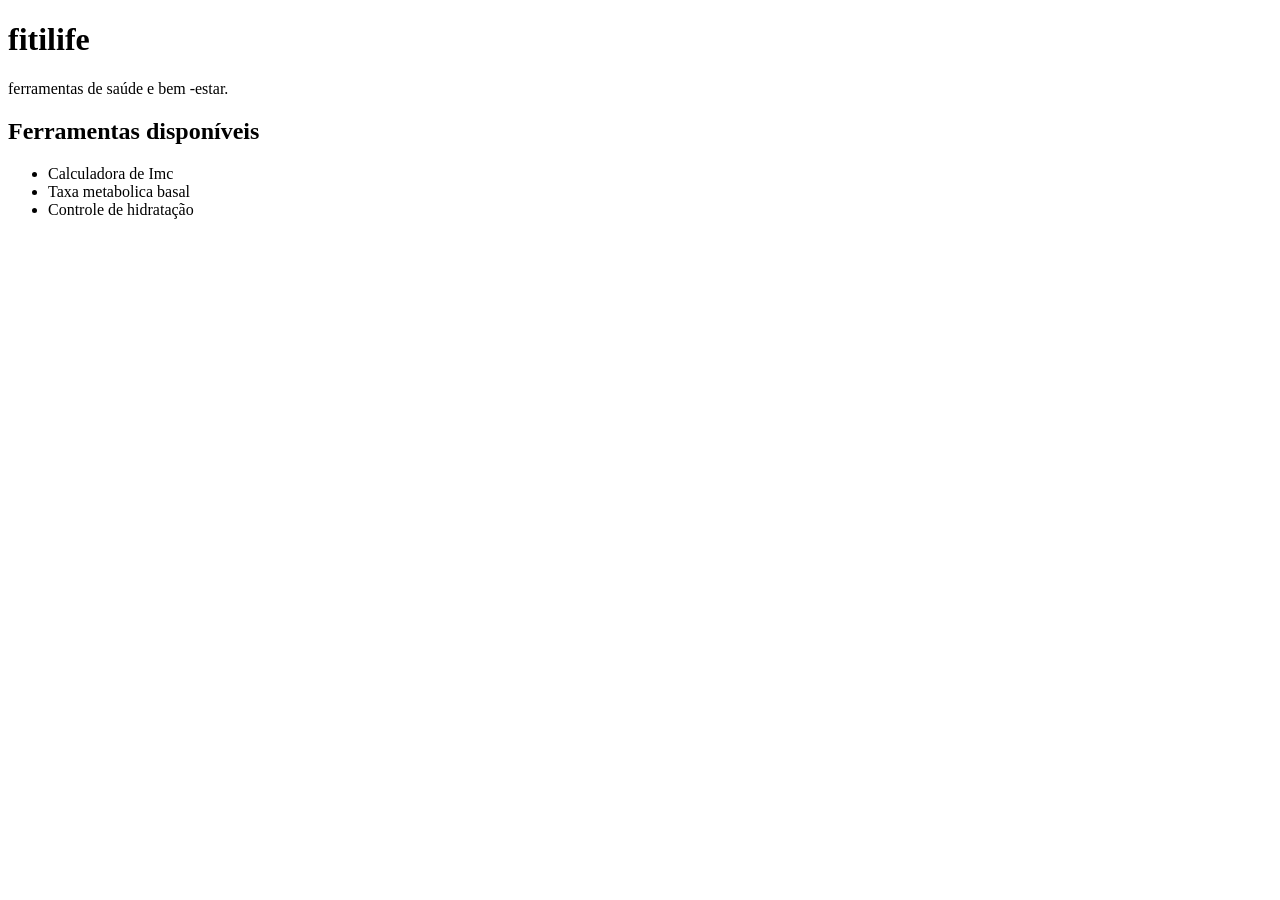
==== index.html @ 8fea4009 "first commit" ====
<!DOCTYPE html>
<html lang="pt-BR">
<head>
    <meta charset="UTF-8">
    <meta name="viewport" content="width=device-width, initial-scale=1.0">
    <title>fitlife</title>
</head>
<body>

   <h1>fitilife</h1>

   <p> ferramentas de saúde e bem -estar.</p>
   
   <h2>Ferramentas disponíveis</h2>

   <ul>
     <li>Calculadora de Imc</li>
     <li>Taxa metabolica basal</li>
     <li>Controle de hidratação</li>
   </ul>

  


</body>
</html>
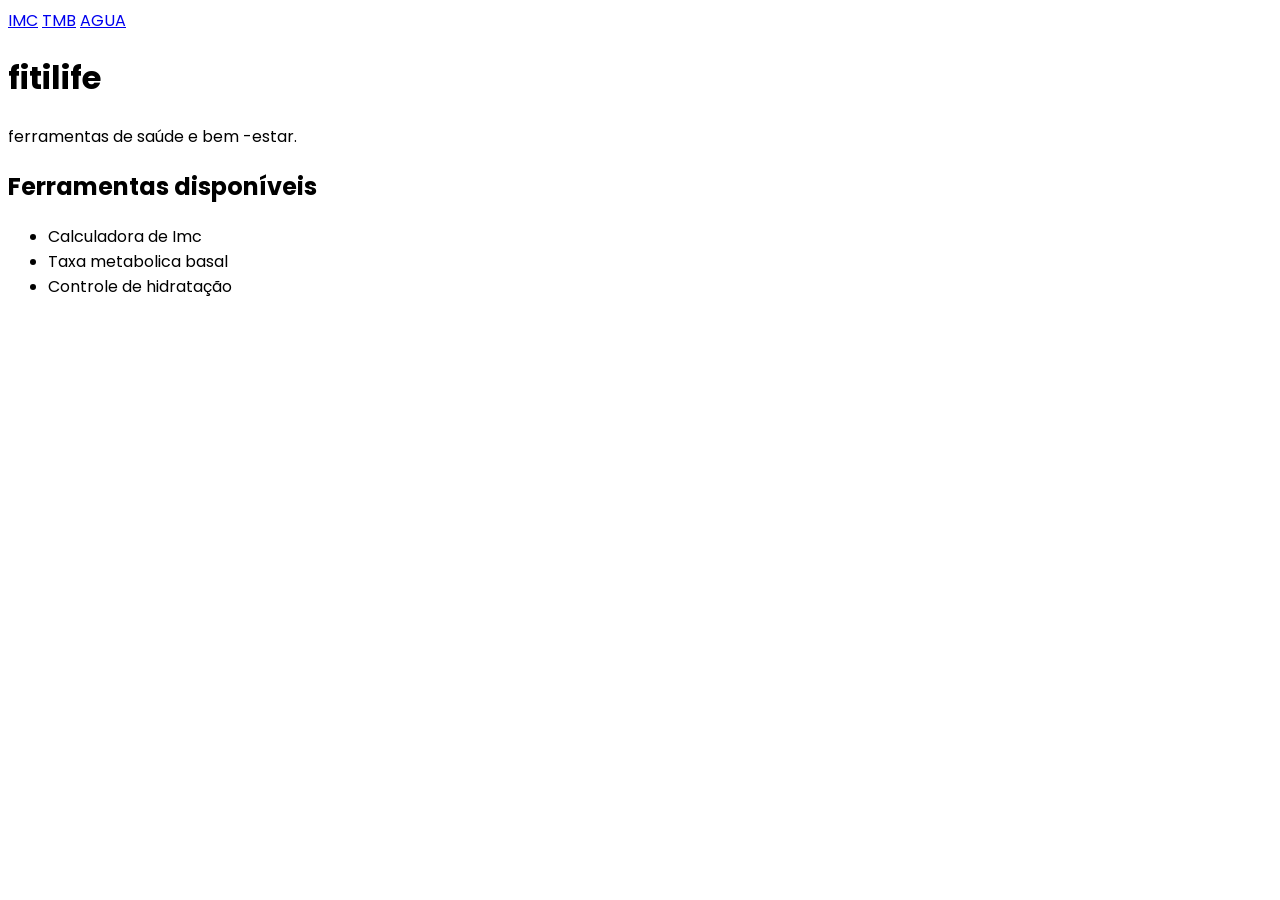
==== commit f451436d: "adicionando paginas novas no HTML" ====
--- a/index.html
+++ b/index.html
@@ -4,8 +4,16 @@
     <meta charset="UTF-8">
     <meta name="viewport" content="width=device-width, initial-scale=1.0">
     <title>fitlife</title>
+    <link rel="preconnect" href="https://fonts.googleapis.com">
+<link rel="preconnect" href="https://fonts.gstatic.com" crossorigin>
+<link href="https://fonts.googleapis.com/css2?family=Poppins:ital,wght@0,100;0,200;0,300;0,400;0,500;0,600;0,700;0,800;0,900;1,100;1,200;1,300;1,400;1,500;1,600;1,700;1,800;1,900&display=swap" rel="stylesheet">
 </head>
-<body>
+<body style="font-family: Poppins;">
+
+
+  <a href="pages/imc.html">IMC</a>
+  <a href="pages/tmb.html">TMB</a>
+  <a href="pages/water.html">AGUA</a>
 
    <h1>fitilife</h1>
 
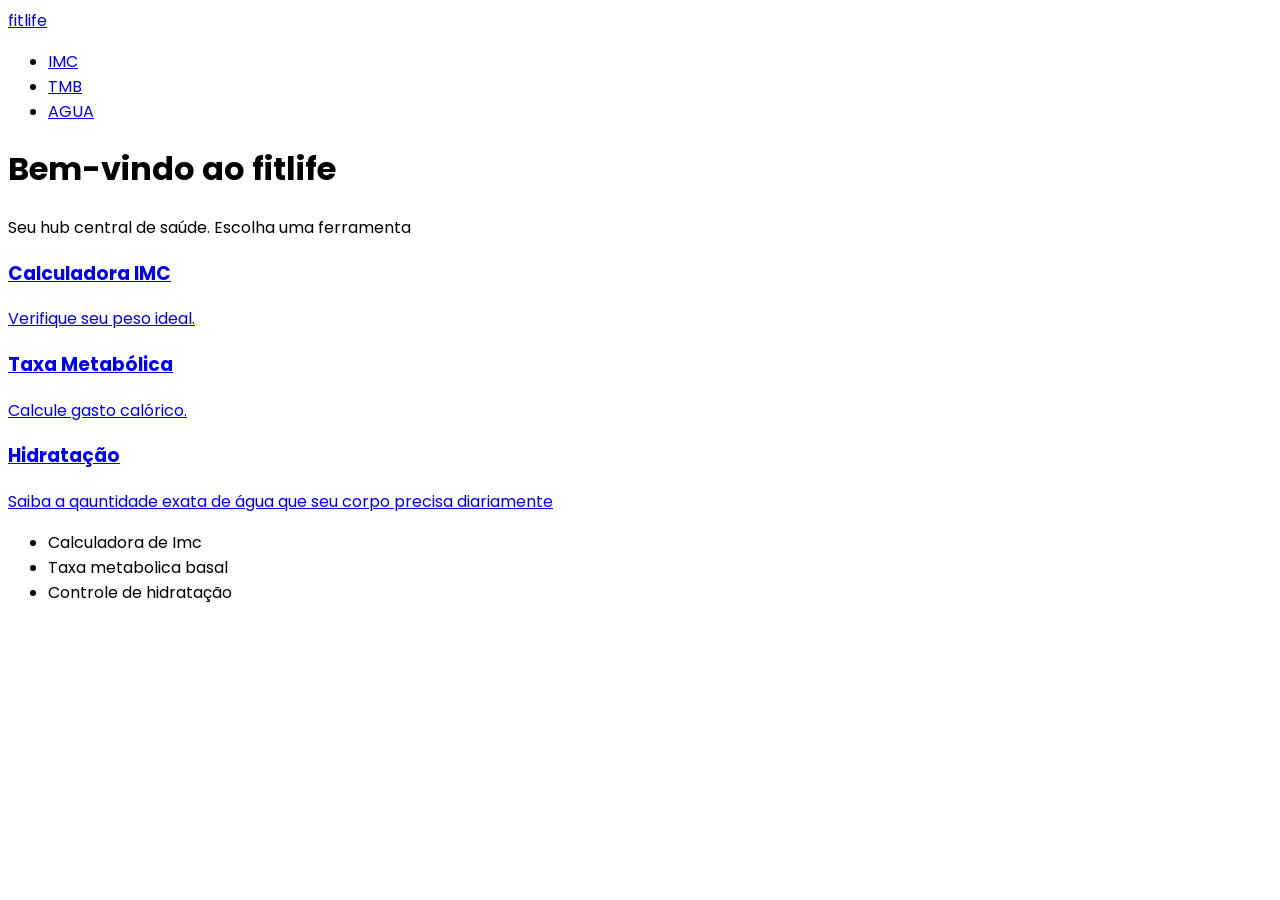
==== commit 0a45dcbd: "finaliza htlm index.html" ====
--- a/index.html
+++ b/index.html
@@ -10,16 +10,41 @@
 </head>
 <body style="font-family: Poppins;">
 
+ <nav>
+  
+   <a href="index.html">fitlife</a>
 
-  <a href="pages/imc.html">IMC</a>
-  <a href="pages/tmb.html">TMB</a>
-  <a href="pages/water.html">AGUA</a>
+   <ul>
+      <li><a href="pages/imc.html">IMC</a></li>
+      <li><a href="pages/tmb.html">TMB</a></li>
+      <li><a href="pages/water.html">AGUA</a></li>
+   </ul>
 
-   <h1>fitilife</h1>
+ </nav>
 
-   <p> ferramentas de saúde e bem -estar.</p>
+  <header>
+ <h1>Bem-vindo ao fitlife</h1>
+   <p> Seu hub central de saúde. Escolha uma ferramenta </p>
+  </header>
    
-   <h2>Ferramentas disponíveis</h2>
+  <main>
+    <section>
+           <a href="pages/imc.html">
+            <h3>Calculadora IMC</h3>
+            <p>Verifique seu peso ideal.</p>
+           </a>
+
+           <a href="pages/tmb.html">
+            <h3>Taxa Metabólica</h3>
+            <p>Calcule gasto calórico.</p>
+           </a>
+
+           <a href="pages/water.html">
+            <h3>Hidratação</h3>
+            <p>Saiba a qauntidade exata de água que seu corpo precisa diariamente</p>
+           </a>
+    </section>
+  </main>
 
    <ul>
      <li>Calculadora de Imc</li>
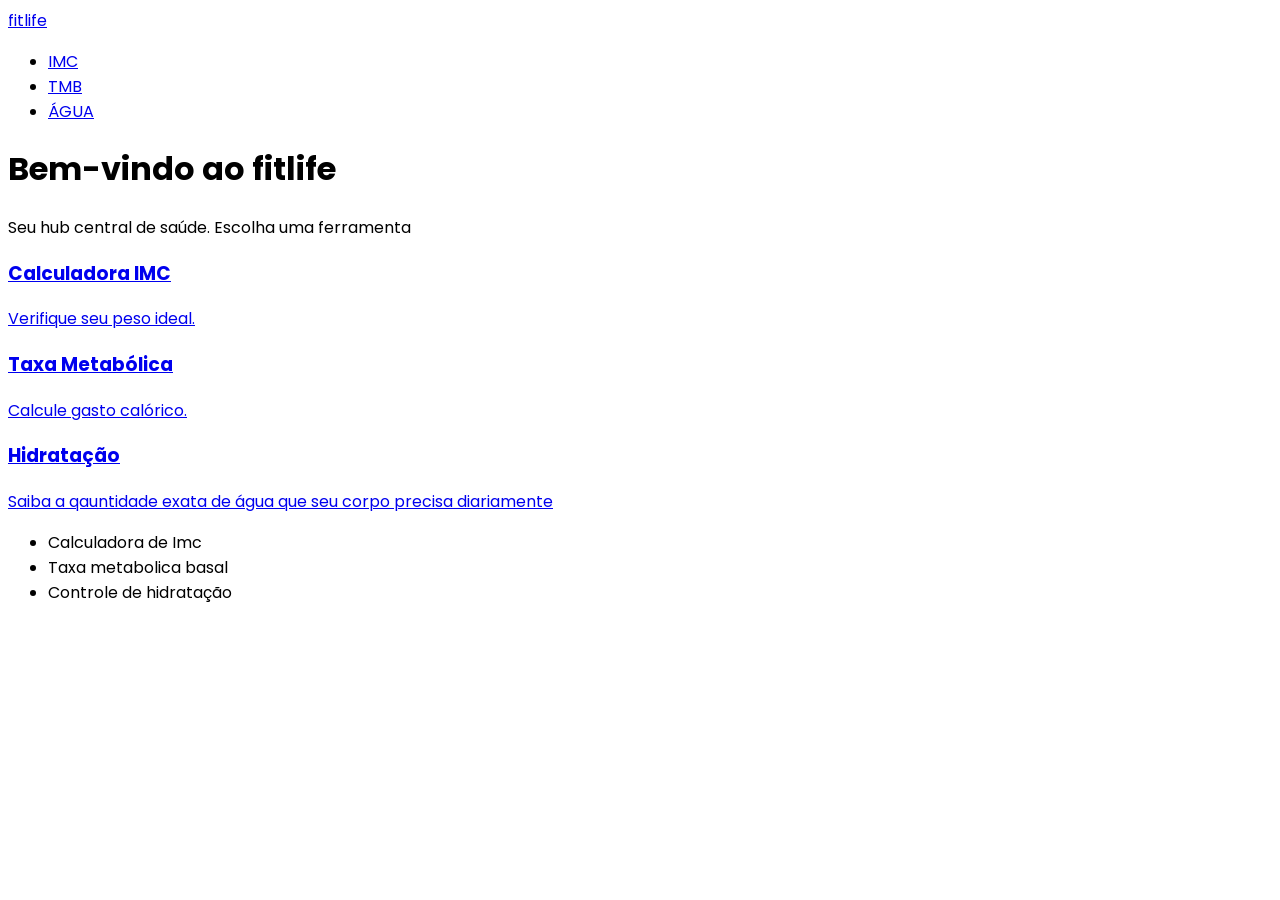
==== commit 9889da8f: "adicionado html-semantico" ====
--- a/index.html
+++ b/index.html
@@ -3,10 +3,10 @@
 <head>
     <meta charset="UTF-8">
     <meta name="viewport" content="width=device-width, initial-scale=1.0">
+    <link rel="preconnect" href="https://fonts.googleapis.com">
+    <link rel="preconnect" href="https://fonts.gstatic.com" crossorigin>
+    <link href="https://fonts.googleapis.com/css2?family=Poppins:ital,wght@0,100;0,200;0,300;0,400;0,500;0,600;0,700;0,800;0,900;1,100;1,200;1,300;1,400;1,500;1,600;1,700;1,800;1,900&display=swap" rel="stylesheet">
     <title>fitlife</title>
-    <link rel="preconnect" href="https://fonts.googleapis.com">
-<link rel="preconnect" href="https://fonts.gstatic.com" crossorigin>
-<link href="https://fonts.googleapis.com/css2?family=Poppins:ital,wght@0,100;0,200;0,300;0,400;0,500;0,600;0,700;0,800;0,900;1,100;1,200;1,300;1,400;1,500;1,600;1,700;1,800;1,900&display=swap" rel="stylesheet">
 </head>
 <body style="font-family: Poppins;">
 
@@ -17,7 +17,7 @@
    <ul>
       <li><a href="pages/imc.html">IMC</a></li>
       <li><a href="pages/tmb.html">TMB</a></li>
-      <li><a href="pages/water.html">AGUA</a></li>
+      <li><a href="pages/water.html">ÁGUA</a></li>
    </ul>
 
  </nav>
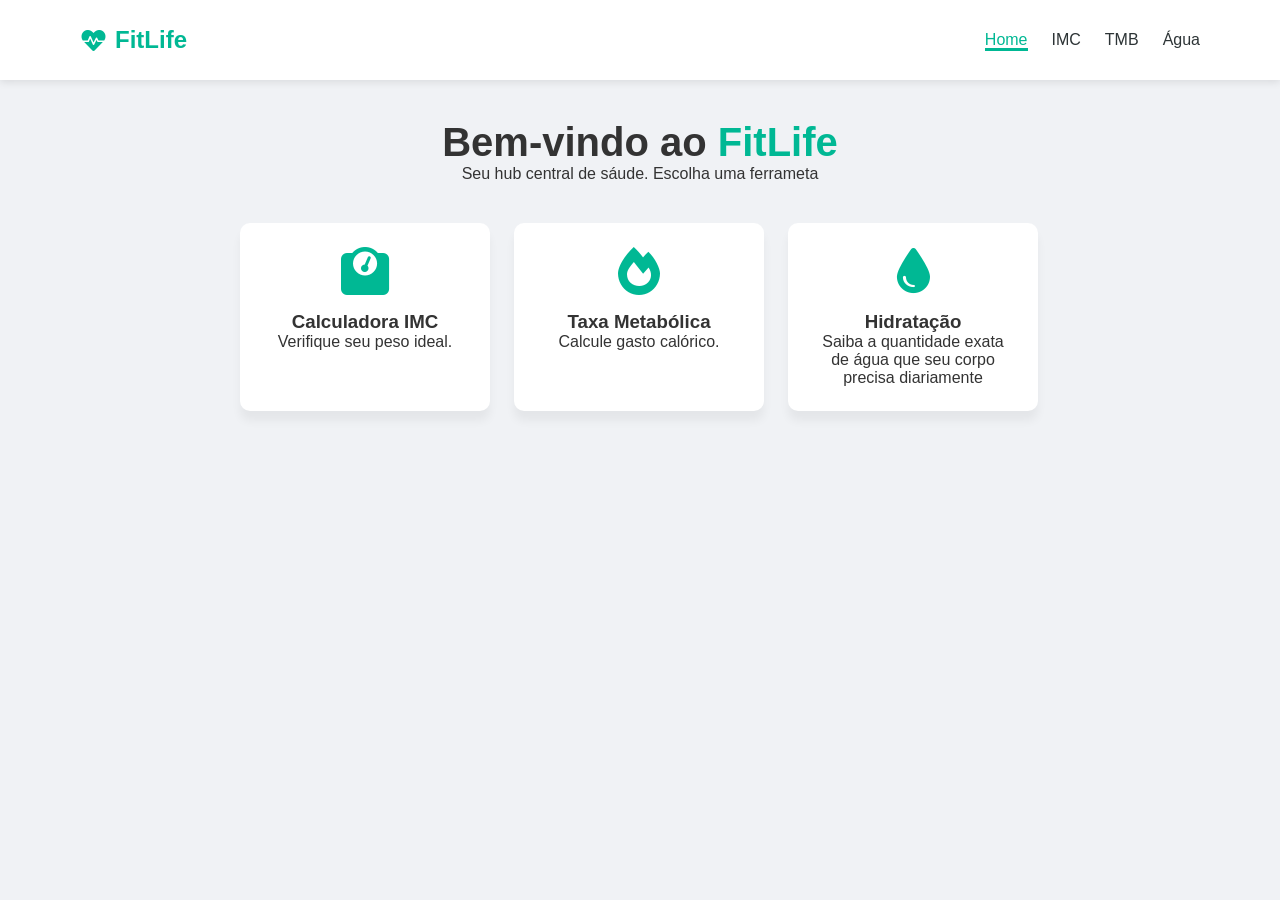
==== commit da7e60bf: "Merge pull request #4 from YanAlmeidaC/estilizacao-css style: adiciona css" ====
--- a/index.html
+++ b/index.html
@@ -5,55 +5,55 @@
     <meta name="viewport" content="width=device-width, initial-scale=1.0">
     <link rel="preconnect" href="https://fonts.googleapis.com">
     <link rel="preconnect" href="https://fonts.gstatic.com" crossorigin>
-    <link href="https://fonts.googleapis.com/css2?family=Poppins:ital,wght@0,100;0,200;0,300;0,400;0,500;0,600;0,700;0,800;0,900;1,100;1,200;1,300;1,400;1,500;1,600;1,700;1,800;1,900&display=swap" rel="stylesheet">
-    <title>fitlife</title>
+    <link rel="stylesheet" href="css/styles.css">
+    <link
+    rel="stylesheet"
+    href="https://cdnjs.cloudflare.com/ajax/libs/font-awesome/6.0.0/css/all.min.css"
+    />
+    <link href="https://fonts.googleapis.com/css2?family=Poppins:ital,wght@0,100;0,200;0,300;0,400;0,500;0,600;0,700;0,800;0,900;1,100;1,200;1,300;1,400;1,500;1,600;1,700;1,800;1,900&display=swap%22 rel="stylesheet">
+    <title>Fitlife</title>
 </head>
-<body style="font-family: Poppins;">
-
- <nav>
-  
-   <a href="index.html">fitlife</a>
-
-   <ul>
-      <li><a href="pages/imc.html">IMC</a></li>
-      <li><a href="pages/tmb.html">TMB</a></li>
-      <li><a href="pages/water.html">ÁGUA</a></li>
-   </ul>
-
- </nav>
-
-  <header>
- <h1>Bem-vindo ao fitlife</h1>
-   <p> Seu hub central de saúde. Escolha uma ferramenta </p>
-  </header>
-   
-  <main>
-    <section>
-           <a href="pages/imc.html">
-            <h3>Calculadora IMC</h3>
-            <p>Verifique seu peso ideal.</p>
-           </a>
-
-           <a href="pages/tmb.html">
-            <h3>Taxa Metabólica</h3>
-            <p>Calcule gasto calórico.</p>
-           </a>
-
-           <a href="pages/water.html">
-            <h3>Hidratação</h3>
-            <p>Saiba a qauntidade exata de água que seu corpo precisa diariamente</p>
-           </a>
-    </section>
-  </main>
-
-   <ul>
-     <li>Calculadora de Imc</li>
-     <li>Taxa metabolica basal</li>
-     <li>Controle de hidratação</li>
-   </ul>
-
-  
-
-
+<body>  
+ 
+    <nav>
+        <a class="logo" href="index.html">
+            <i class="fas fa-heartbeat"></i> FitLife
+        </a>
+ 
+        <ul class="nav-links">
+            <li><a class="nav-link" id="nav-active" href="index.html">Home</a></li>
+            <li><a class="nav-link" href="pages/imc.html">IMC</a></li>
+            <li><a class="nav-link" href="pages/tmb.html">TMB</a></li>
+            <li><a class="nav-link" href="pages/water.html">Água</a></li>
+        </ul>
+    </nav>
+ 
+    <header class="header-container">
+        <h1>Bem-vindo ao <span>FitLife</span></h1>
+        <p>Seu hub central de sáude. Escolha uma ferrameta</p>
+    </header>
+ 
+    <main>
+        <section class="cards-section">
+            <a class="feature-card" href="pages/imc.html">
+                <i class="fas fa-weight"></i>
+                <h3>Calculadora IMC</h3>
+                <p>Verifique seu peso ideal.</p>
+            </a>
+ 
+            <a class="feature-card" href="pages/tmb.html">
+                <i class="fas fa-fire"></i>
+                <h3>Taxa Metabólica</h3>
+                <p>Calcule gasto calórico.</p>
+            </a>
+ 
+            <a class="feature-card" href="pages/water.html">
+                <i class="fas fa-tint"></i>
+                <h3>Hidratação</h3>
+                <p>Saiba a quantidade exata de água que seu corpo precisa diariamente</p>
+            </a>
+        </section>
+    </main>
+ 
 </body>
 </html>
--- a/css/styles.css
+++ b/css/styles.css
@@ -0,0 +1,100 @@
+* {
+    margin: 0;
+    padding: 0;
+    box-sizing: border-box;
+}
+ 
+body {
+    font-family: 'Poppins', sans-serif;
+    background-color: #f0f2f5;
+    color: #333
+}
+ 
+nav {
+    /* flexbox */
+    display: flex;
+    justify-content: space-between;
+    align-items: center;
+ 
+    height: 80px;
+    background-color: #fff;
+    padding: 0 80px;
+    box-shadow: 0 2px 8px rgba(0 , 0, 0, 0.1);
+}
+ 
+.logo {
+    /* flexbox */
+    display: flex;
+    align-items: center;
+    gap: 8px;
+    font-size:24px;
+    color: #00b894;
+    text-decoration: none;
+    font-weight: 600;
+}
+ 
+.nav-links {
+    display: flex;
+    list-style: none;
+    gap: 24px
+}
+ 
+.nav-link {
+    text-decoration: none;
+    color: #2d3436;
+    font-size: 16px;
+}
+ 
+.nav-link:hover {
+    color: #00b894;
+}
+ 
+#nav-active {
+    border-bottom: 3px #00b894 solid;
+    color: #00b894
+}
+ 
+.header-container {
+    text-align: center;
+    padding: 40px 0;
+}
+ 
+.header-container h1 {
+    font-size: 40px;
+}
+ 
+.header-container span {
+    color: #00b894;
+}
+ 
+main {
+    width: 800px;
+    margin: 0 auto;
+}
+ 
+.cards-section {
+    display: flex;
+    gap: 24px;
+    text-align: center;
+}
+ 
+.feature-card {
+    background-color: #fff;
+    color: #333;
+    padding: 24px;
+    border-radius: 10px;
+    text-align: center;
+    text-decoration: none;
+    box-shadow: 0 10px 10px rgba(0, 0, 0, 0.05);
+    width: 250px;
+}
+ 
+.feature-card:hover {
+    border: 2px solid #00b894;
+}
+ 
+.feature-card i {
+    font-size: 48px;
+    color: #00b894;
+    margin-bottom: 16px;
+}
